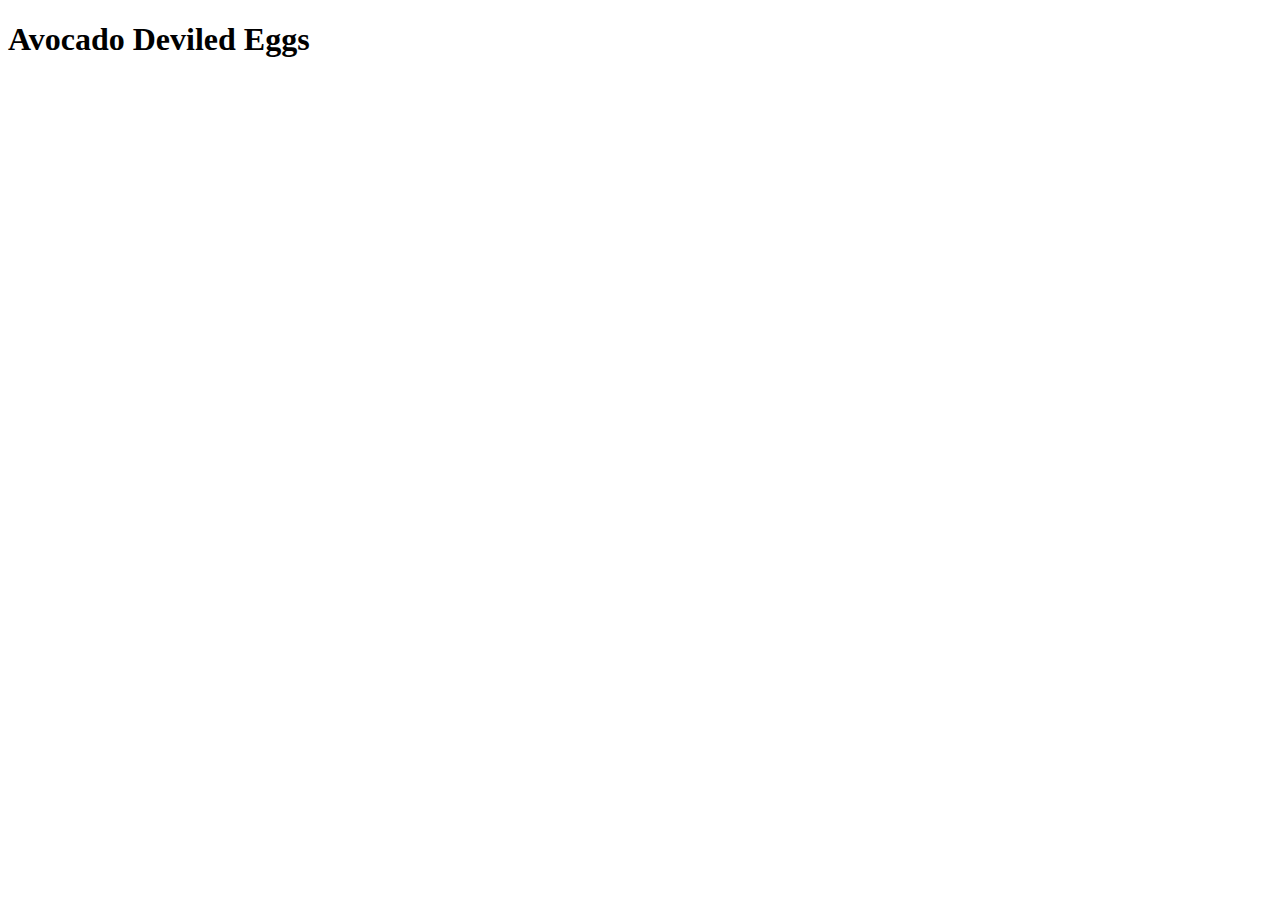
==== recipes/deviled_egg.html @ e1ba2daf "Add foundation in deviled_egg and teriyaki_beef" ====
<!DOCTYPE html>
<html lang="en">
    <head>
        <meta charset="utf-8">
        <title>Avocado Deviled Eggs</title>
    </head>
    
    <body>
        <h1>Avocado Deviled Eggs</h1>
    </body>
</html>
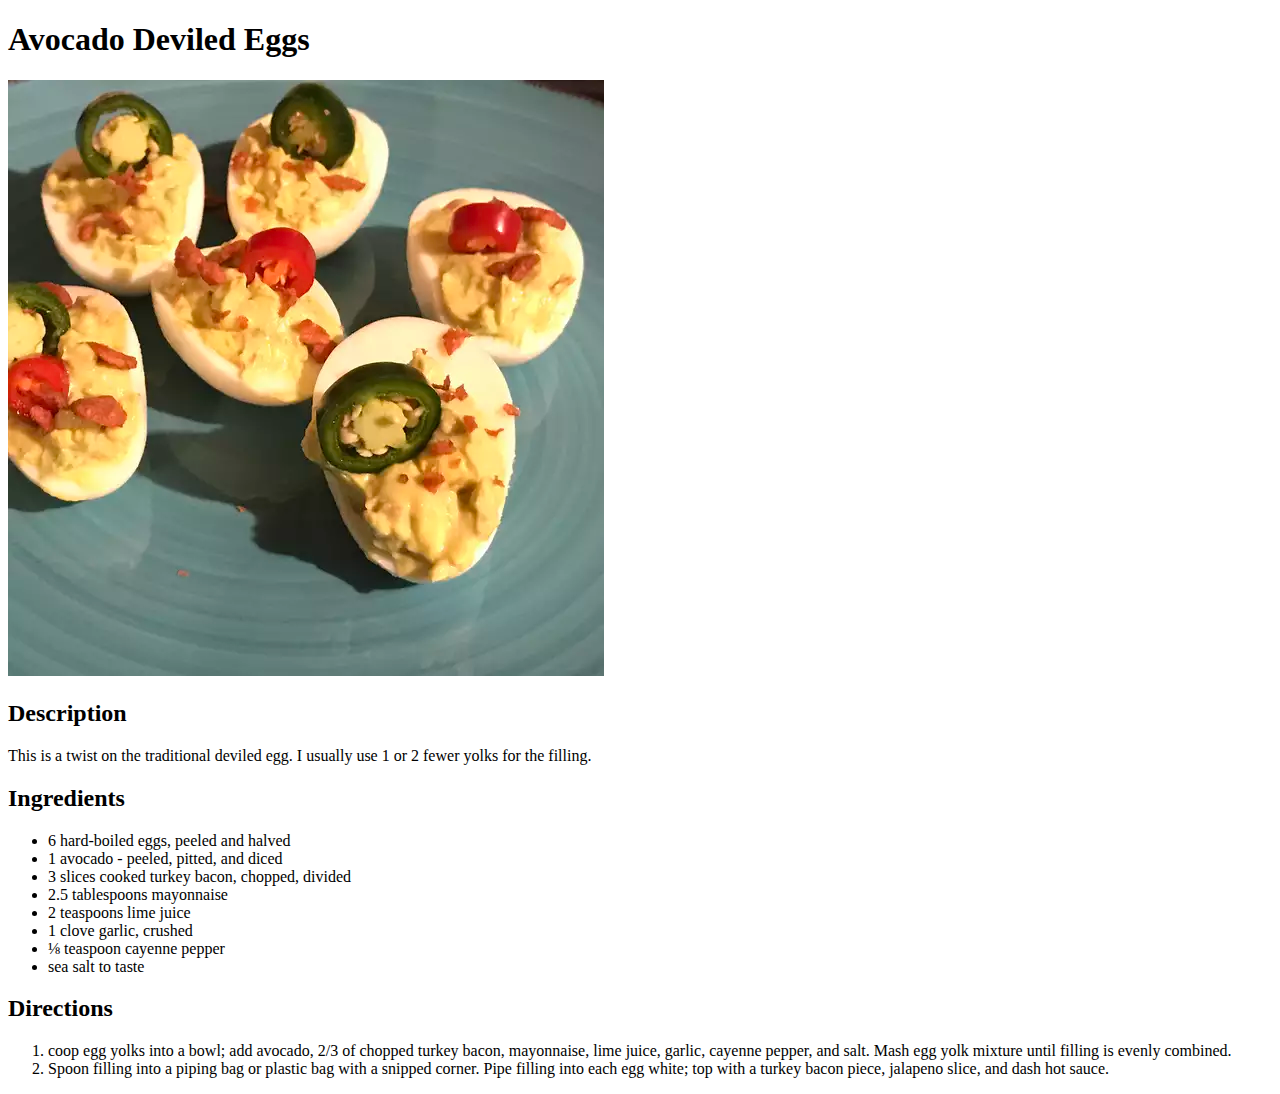
==== commit e8c80d3d: "Complete deviled_egg Recipe Page" ====
--- a/recipes/deviled_egg.html
+++ b/recipes/deviled_egg.html
@@ -7,5 +7,24 @@
     
     <body>
         <h1>Avocado Deviled Eggs</h1>
+        <img src="../images/deviled-egg.webp" alt="Avocado Deviled Eggs">
+        <h2>Description</h2>
+        <p>This is a twist on the traditional deviled egg. I usually use 1 or 2 fewer yolks for the filling.</p>
+        <h2>Ingredients</h2>
+        <ul>
+            <li>6 hard-boiled eggs, peeled and halved</li>
+            <li>1 avocado - peeled, pitted, and diced</li>
+            <li>3 slices cooked turkey bacon, chopped, divided</li>
+            <li>2.5 tablespoons mayonnaise</li>
+            <li>2 teaspoons lime juice</li>
+            <li>1 clove garlic, crushed</li>
+            <li>⅛ teaspoon cayenne pepper</li>
+            <li>sea salt to taste</li>
+        </ul>
+        <h2>Directions</h2>
+        <ol>
+            <li>coop egg yolks into a bowl; add avocado, 2/3 of chopped turkey bacon, mayonnaise, lime juice, garlic, cayenne pepper, and salt. Mash egg yolk mixture until filling is evenly combined.</li>
+            <li>Spoon filling into a piping bag or plastic bag with a snipped corner. Pipe filling into each egg white; top with a turkey bacon piece, jalapeno slice, and dash hot sauce.</li>
+        </ol>
     </body>
 </html>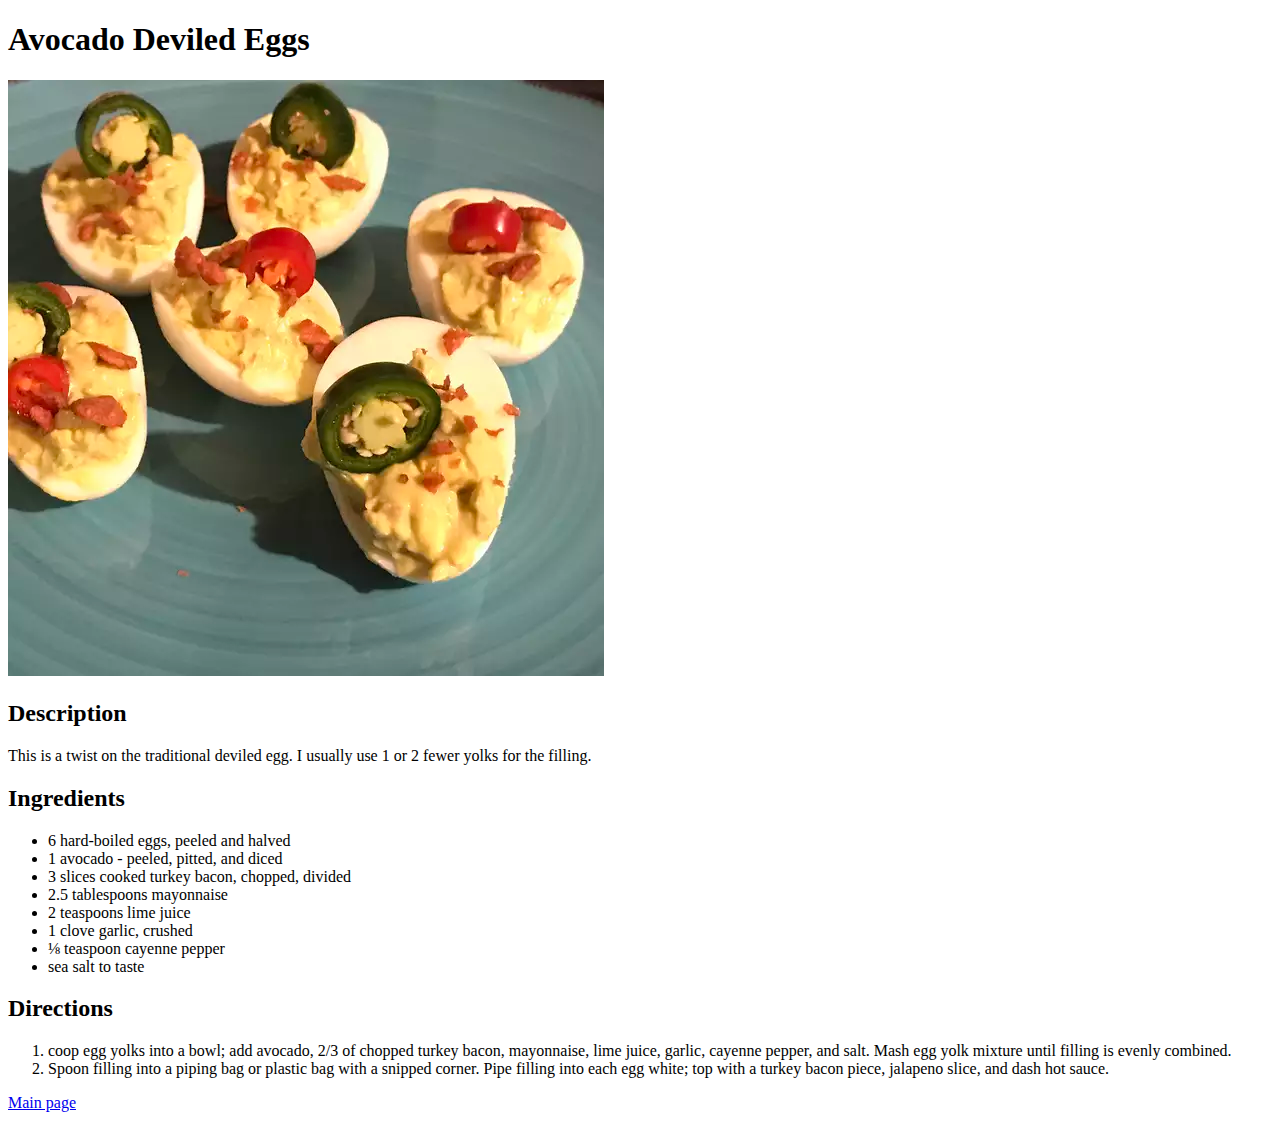
==== commit 94351b58: "Add link to return to main page in recipes" ====
--- a/recipes/deviled_egg.html
+++ b/recipes/deviled_egg.html
@@ -26,5 +26,6 @@
             <li>coop egg yolks into a bowl; add avocado, 2/3 of chopped turkey bacon, mayonnaise, lime juice, garlic, cayenne pepper, and salt. Mash egg yolk mixture until filling is evenly combined.</li>
             <li>Spoon filling into a piping bag or plastic bag with a snipped corner. Pipe filling into each egg white; top with a turkey bacon piece, jalapeno slice, and dash hot sauce.</li>
         </ol>
+        <p><a href="../index.html">Main page</a></p>
     </body>
 </html>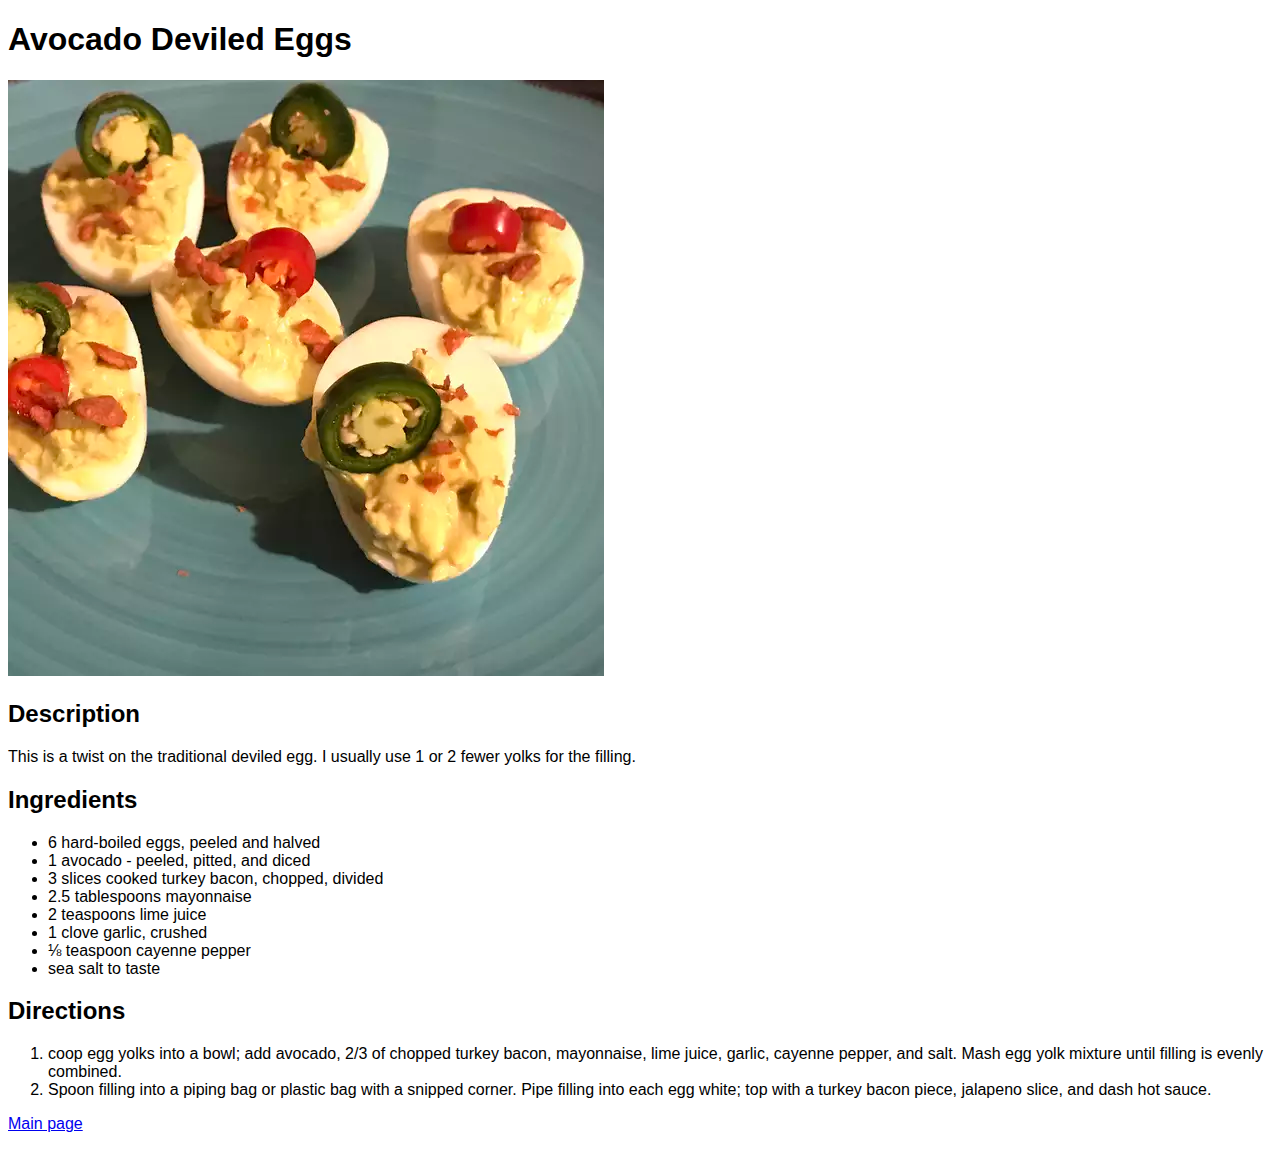
==== commit 48138728: "- Fix bug where styling did not appear on recipes - Edit id of body in index.html - Change h2 in las" ====
--- a/recipes/deviled_egg.html
+++ b/recipes/deviled_egg.html
@@ -3,6 +3,7 @@
     <head>
         <meta charset="utf-8">
         <title>Avocado Deviled Eggs</title>
+        <link href="../style.css" rel="stylesheet">
     </head>
     
     <body>
--- a/style.css
+++ b/style.css
@@ -0,0 +1,17 @@
+* {
+    font-family: Verdana, Geneva, Tahoma, sans-serif;
+}
+
+#homepage {
+    background: rgb(2,0,36);
+    background: linear-gradient(177deg, rgba(2,0,36,1) 0%, rgba(255,197,38,1) 0%, rgba(221,41,41,1) 100%);
+}
+
+
+.recipe-name{
+    color: white;
+}
+
+.lasagna {
+    color: orange;
+}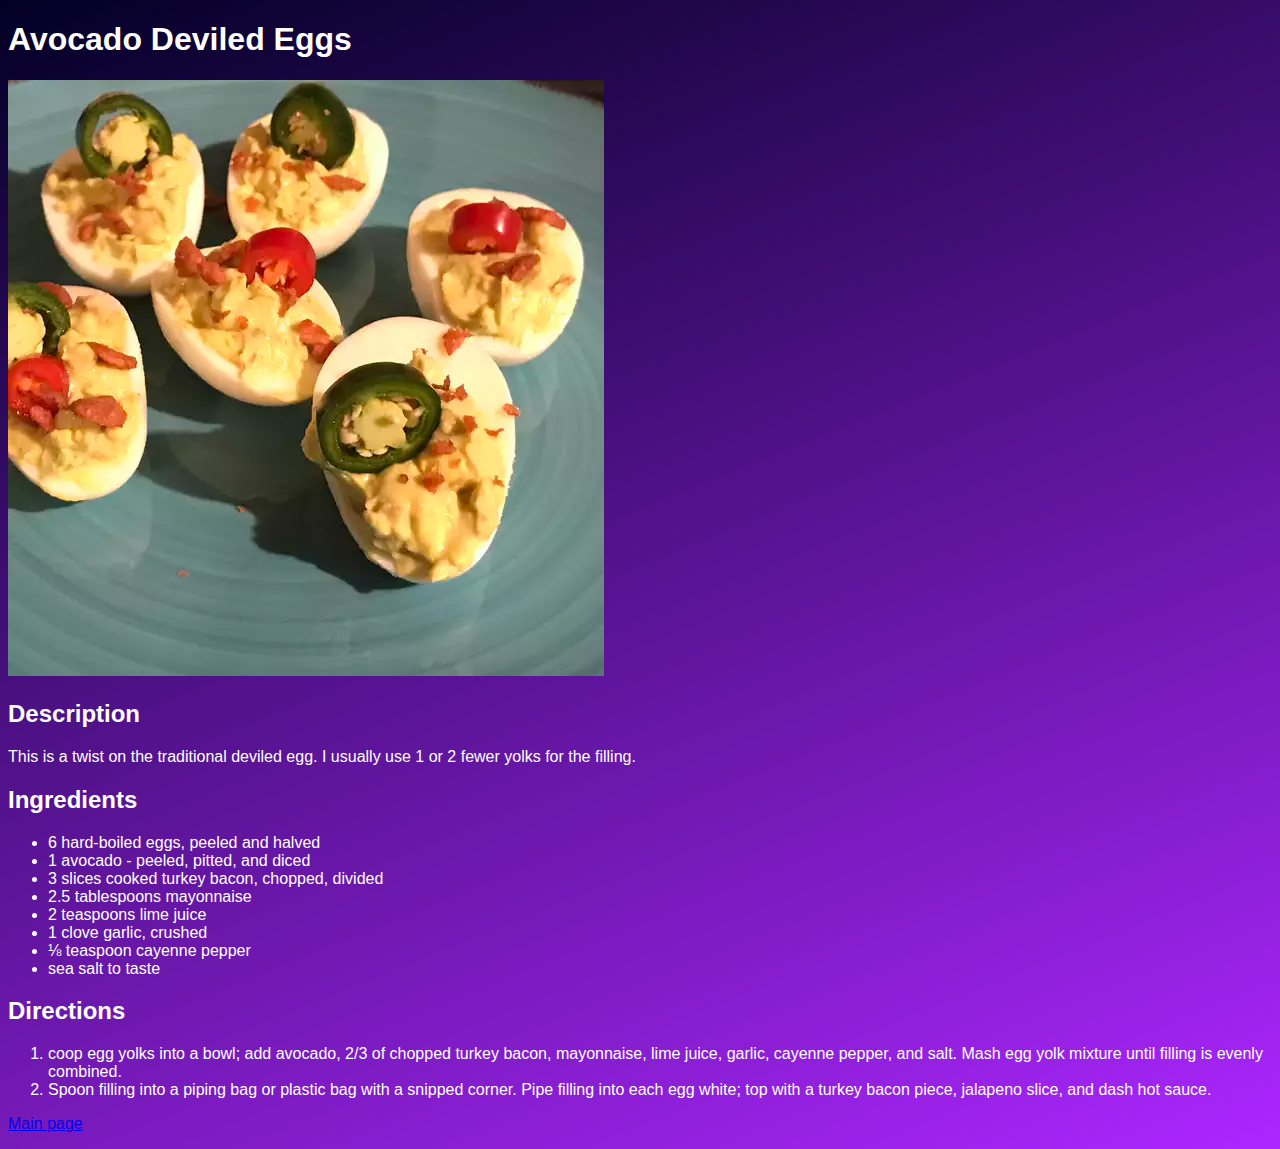
==== commit a62958e1: "Add styling for deviled_egg" ====
--- a/recipes/deviled_egg.html
+++ b/recipes/deviled_egg.html
@@ -6,7 +6,7 @@
         <link href="../style.css" rel="stylesheet">
     </head>
     
-    <body>
+    <body class="deviled-egg-homepage">
         <h1>Avocado Deviled Eggs</h1>
         <img src="../images/deviled-egg.webp" alt="Avocado Deviled Eggs">
         <h2>Description</h2>
--- a/style.css
+++ b/style.css
@@ -14,4 +14,23 @@
 
 .lasagna {
     color: orange;
+}
+
+.lasagna-background {
+    background: rgb(2,0,36);
+    background: linear-gradient(158deg, rgba(2,0,36,1) 0%, rgba(172,38,255,1) 0%, rgba(221,41,41,1) 100%);
+}
+
+.lasagna-background ul {
+    color: white;
+}
+
+.lasagna-background p {
+    color: white;
+}
+
+.deviled-egg-homepage {
+    background: rgb(2,0,36);
+    background: linear-gradient(158deg, rgba(2,0,36,1) 0%, rgba(172,38,255,1) 100%, rgba(221,41,41,1) 100%);
+    color: white;
 }